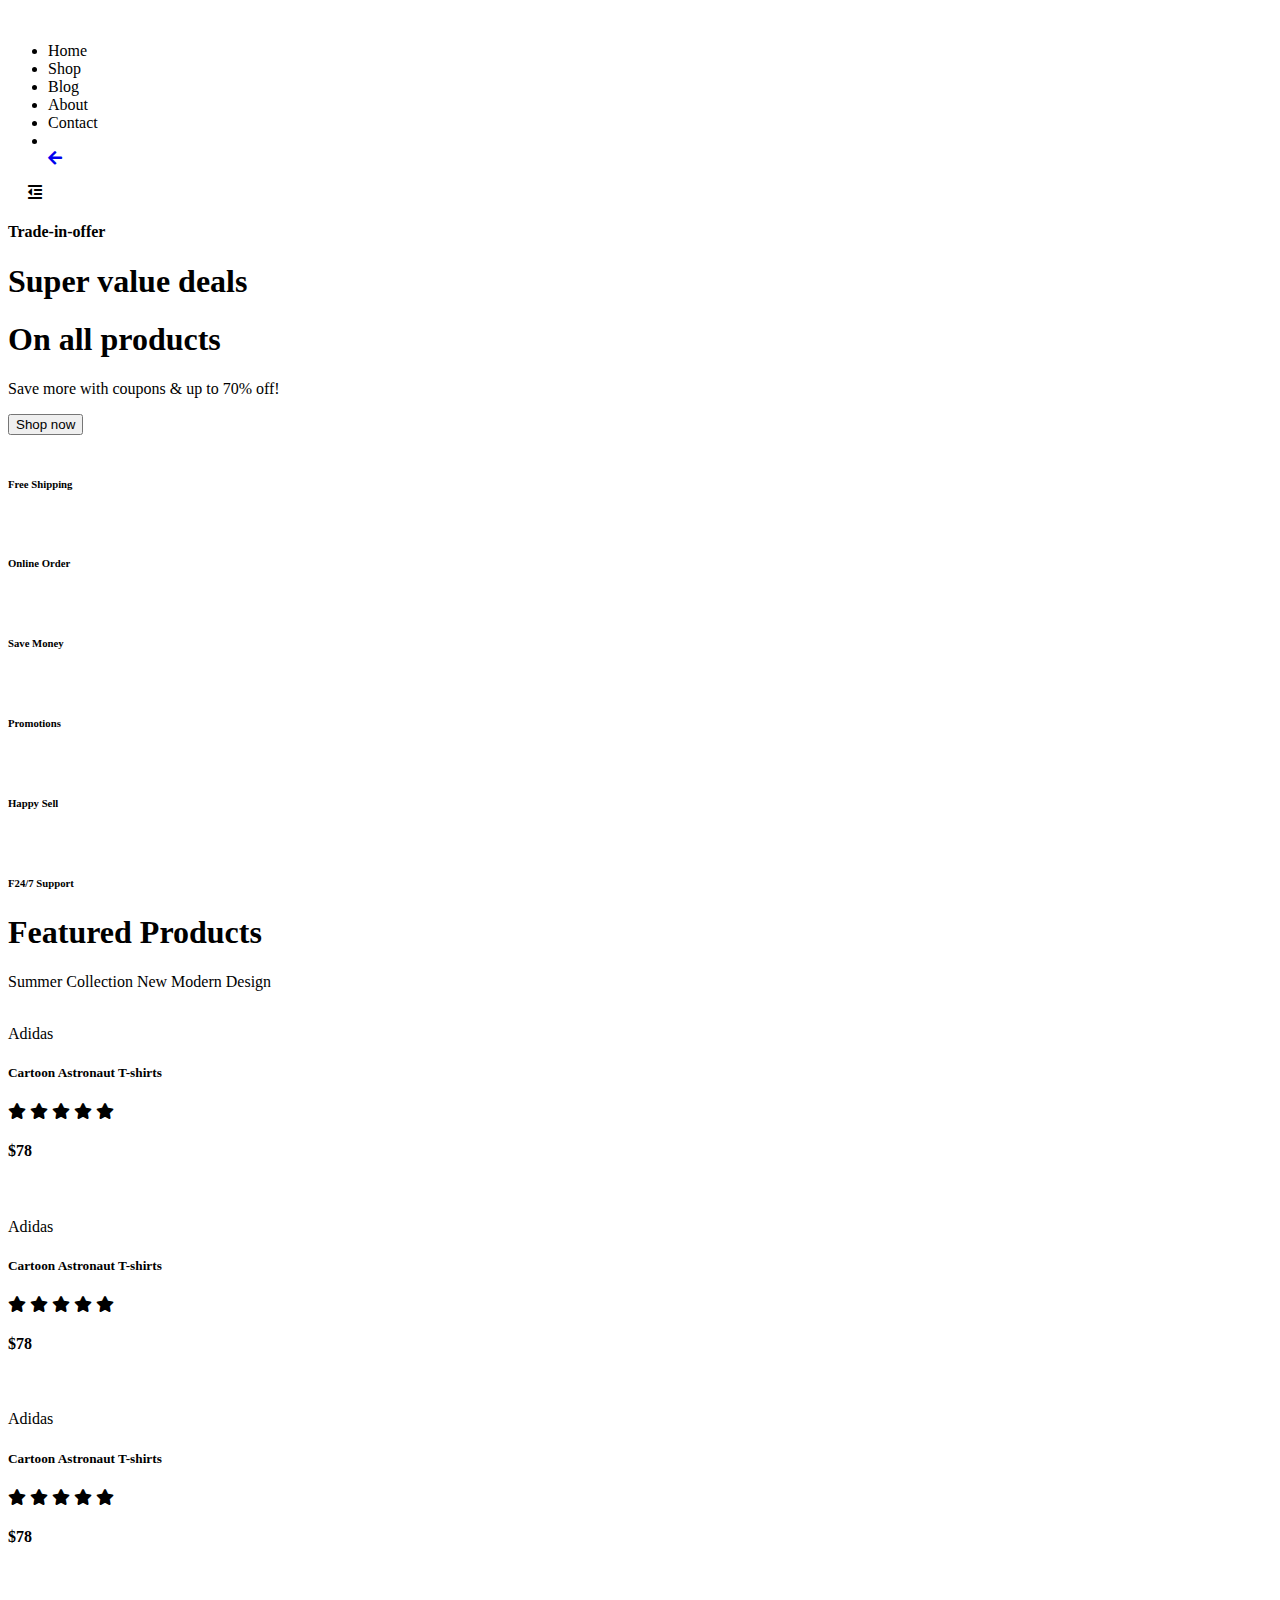
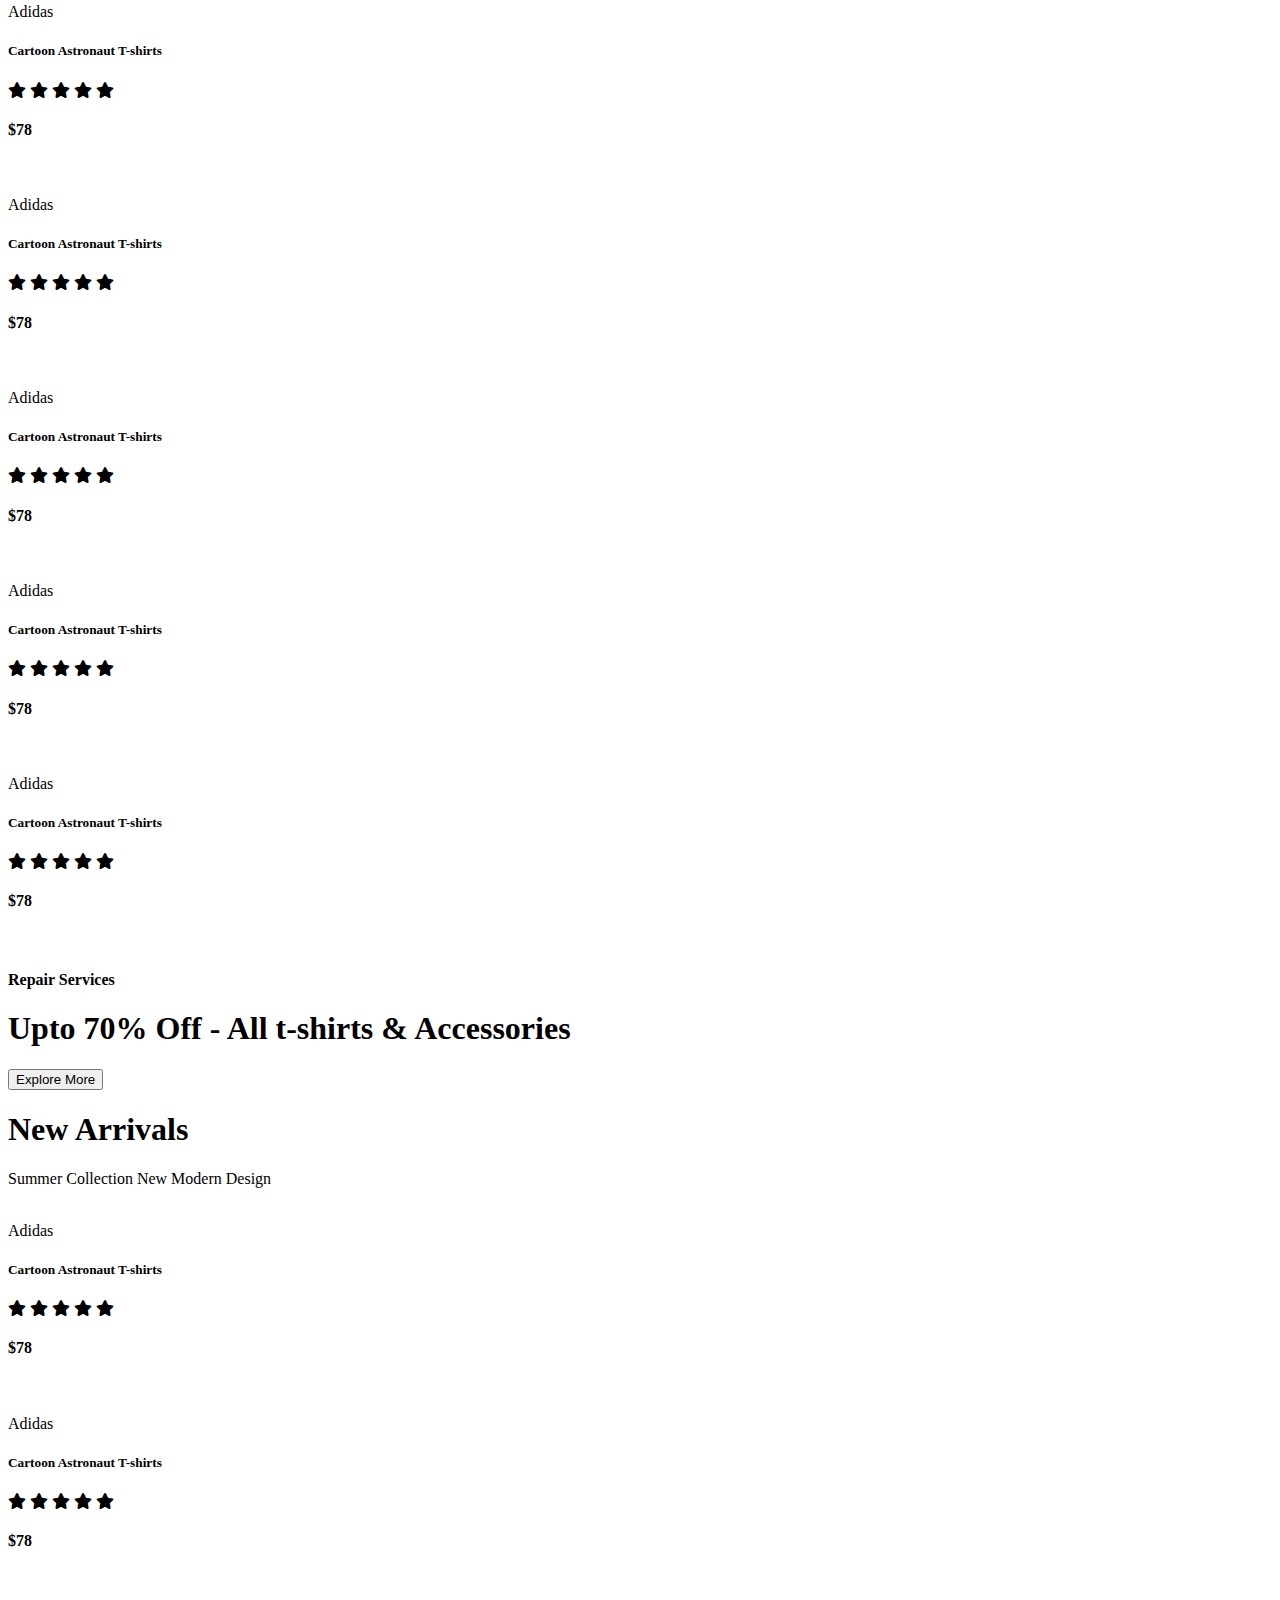
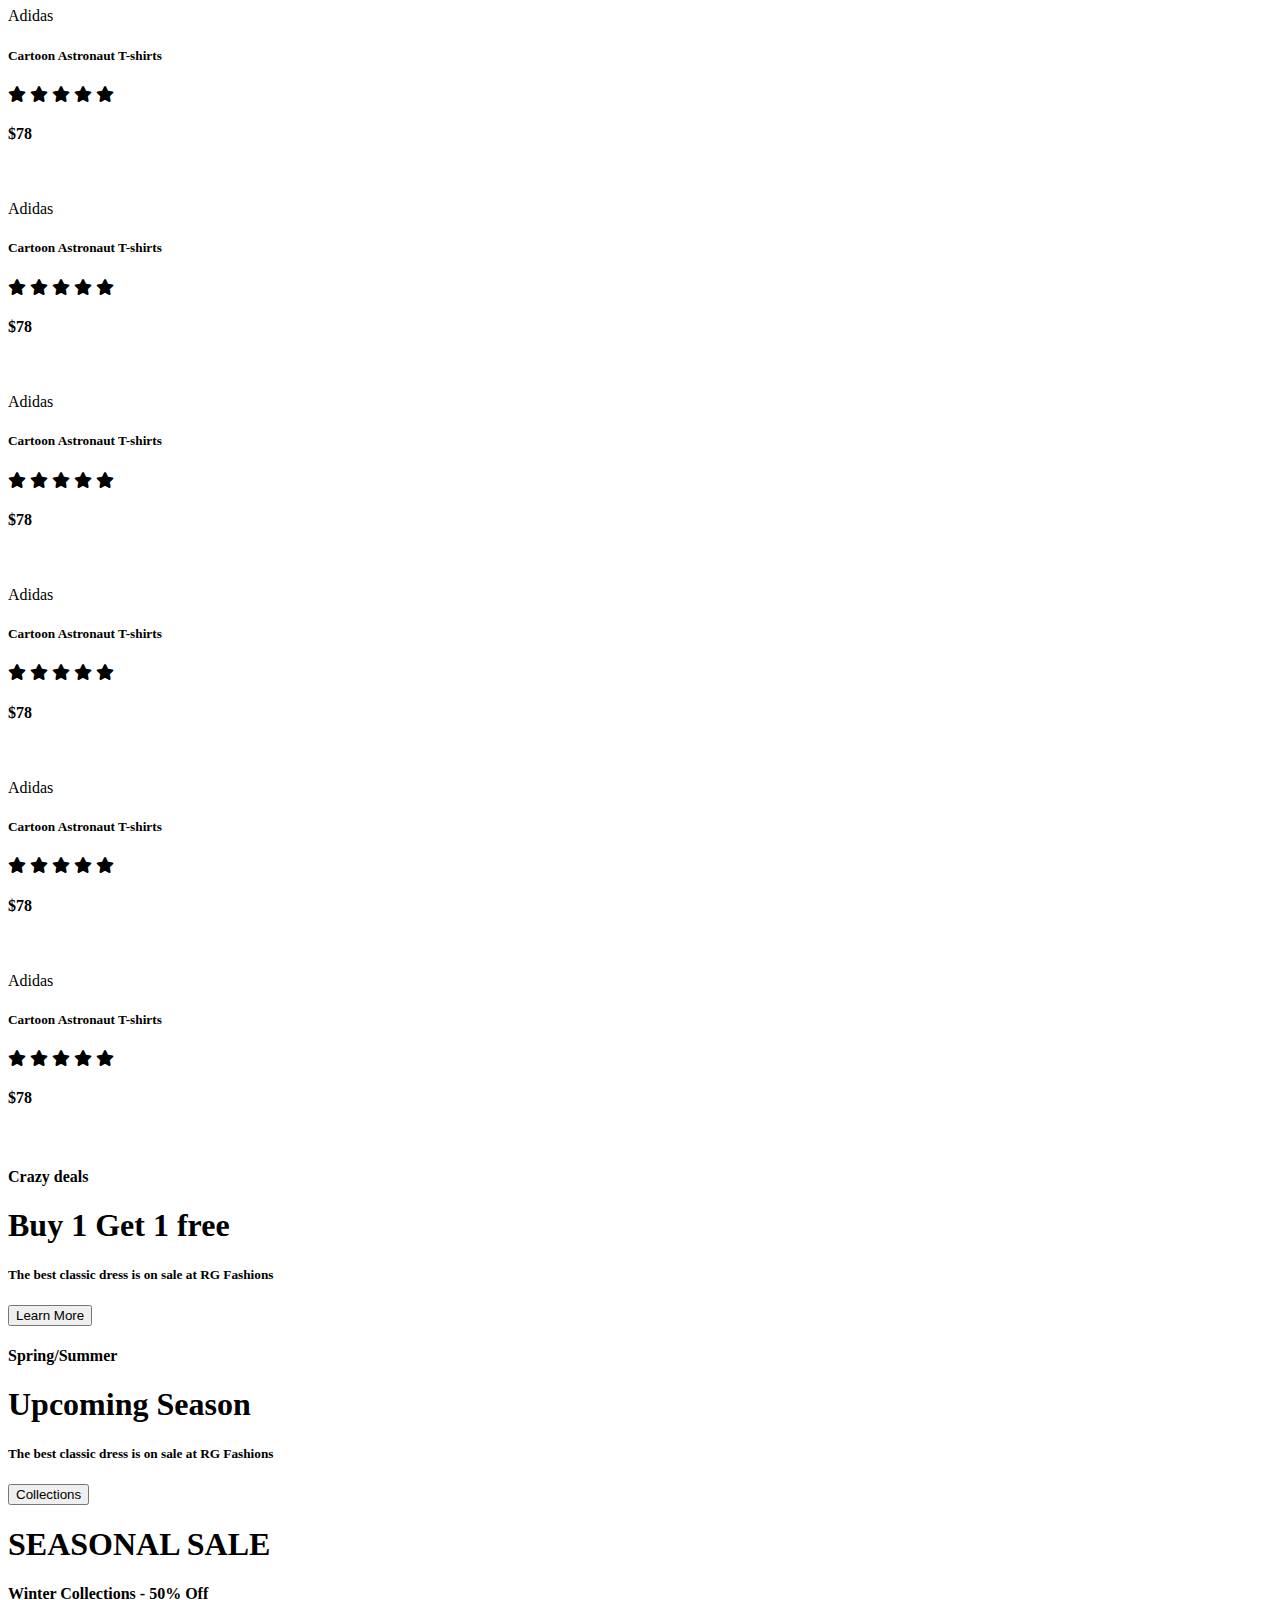
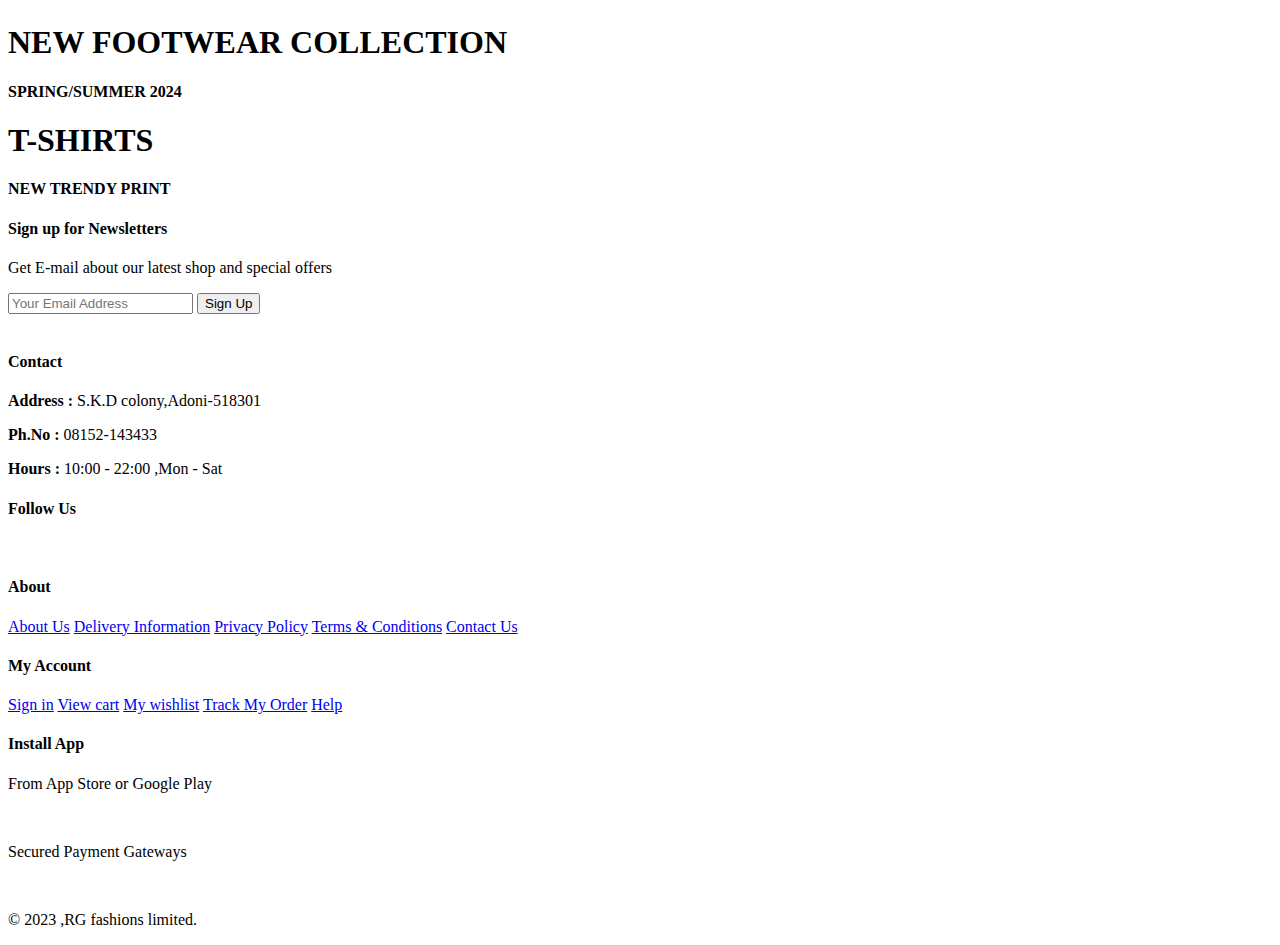
==== INDEX.html @ a51c4844 "Create INDEX.html" ====
<!DOCTYPE html>
<html lang="en">
<head>
    <meta charset="UTF-8">
    <meta name="viewport" content="width=device-width, initial-scale=1.0">
    <title>E-commerce</title>
    <link rel="stylesheet" href="style.css">
    <link rel="stylesheet" href="https://pro.fontawesome.com/releases/v5.10.0/css/all.css" />
   
</head>
<body>
    <section id="header">
        <a href="#"><img src="images/logorg1.png" class="logo"  style="width: 200px;"  alt=""></a>
        <div>
            <ul id="navbar" >
                <li><a class="active" >Home</a></li>
                <li><a >Shop</a></li>
                <li><a >Blog</a></li>
                <li><a>About</a></li>
                <li > <a >Contact</a></li>
                <li id="lg-bag"><a href="shop.html"><i class="far fa-shopping-bag"></i></a></li>
            
            <a href="#" id="close"><i class="fa fa-arrow-left" aria-hidden="true"></i></a>
            </ul>
        </div>
        <div id="mobile" >
            <a href="shop.html"><i class="far fa-shopping-bag"></i></a>
            <i id="bar" class="fas fa-outdent"></i>
            

        </div>
    </section>
    <section id="hero">
        <h4>Trade-in-offer</h4>
        <h1>Super value deals</h1>
        <h1>On all products</h1>
        <p>Save more with coupons & up to 70% off!</p>
        <button>Shop now</button>
    </section>
    <section id="feature" class="section-p1">
        <div class="fe-box">
            <img src="images/f1.png" alt="">
            <h6>Free Shipping</h6>
        </div>
        <div class="fe-box">
            <img src="images/f2.png" alt="">
            <h6>Online Order</h6>
        </div>
        <div class="fe-box">
            <img src="images/f3.png" alt="">
            <h6>Save Money</h6>
        </div>
        <div class="fe-box">
            <img src="images/f4.png" alt="">
            <h6>Promotions</h6>
        </div>
        <div class="fe-box">
            <img src="images/f5.png" alt="">
            <h6>Happy Sell</h6>
        </div>
        <div class="fe-box">
            <img src="images/f6.png" alt="">
            <h6>F24/7 Support</h6>
        </div>
    </section>
    <section id="product1" class="section-p1">
        <h1>Featured Products</h1>
        <p>Summer Collection New Modern Design</p>
        <div class="pro-container">
            <div class="pro">
                <img src="images/f1.jpg" alt="">
                <div class="des">
                    <span>Adidas</span>
                    <h5>Cartoon Astronaut T-shirts</h5>
                    <div class="star">
                        <i class="fas fa-star"></i>
                        <i class="fas fa-star"></i>
                        <i class="fas fa-star"></i>
                        <i class="fas fa-star"></i>
                        <i class="fas fa-star"></i>
                    </div>
                    <h4>$78</h4>
                </div>
                <a href="#"><i class="fal fa-shopping-cart cart"></i></a>
            </div>
            <div class="pro">
                <img src="images/f2.jpg" alt="">
                <div class="des">
                    <span>Adidas</span>
                    <h5>Cartoon Astronaut T-shirts</h5>
                    <div class="star">
                        <i class="fas fa-star"></i>
                        <i class="fas fa-star"></i>
                        <i class="fas fa-star"></i>
                        <i class="fas fa-star"></i>
                        <i class="fas fa-star"></i>
                    </div>
                    <h4>$78</h4>
                </div>
                <a href="#"><i class="fal fa-shopping-cart cart"></i></a>
            </div>
            <div class="pro">
                <img src="images/f3.jpg" alt="">
                <div class="des">
                    <span>Adidas</span>
                    <h5>Cartoon Astronaut T-shirts</h5>
                    <div class="star">
                        <i class="fas fa-star"></i>
                        <i class="fas fa-star"></i>
                        <i class="fas fa-star"></i>
                        <i class="fas fa-star"></i>
                        <i class="fas fa-star"></i>
                    </div>
                    <h4>$78</h4>
                </div>
                <a href="#"><i class="fal fa-shopping-cart cart"></i></a>
            </div>
            <div class="pro">
                <img src="images/f4.jpg" alt="">
                <div class="des">
                    <span>Adidas</span>
                    <h5>Cartoon Astronaut T-shirts</h5>
                    <div class="star">
                        <i class="fas fa-star"></i>
                        <i class="fas fa-star"></i>
                        <i class="fas fa-star"></i>
                        <i class="fas fa-star"></i>
                        <i class="fas fa-star"></i>
                    </div>
                    <h4>$78</h4>
                </div>
                <a href="#"><i class="fal fa-shopping-cart cart"></i></a>
            </div>
            <div class="pro">
                <img src="images/f5.jpg" alt="">
                <div class="des">
                    <span>Adidas</span>
                    <h5>Cartoon Astronaut T-shirts</h5>
                    <div class="star">
                        <i class="fas fa-star"></i>
                        <i class="fas fa-star"></i>
                        <i class="fas fa-star"></i>
                        <i class="fas fa-star"></i>
                        <i class="fas fa-star"></i>
                    </div>
                    <h4>$78</h4>
                </div>
                <a href="#"><i class="fal fa-shopping-cart cart"></i></a>
            </div>
            <div class="pro">
                <img src="images/f6.jpg" alt="">
                <div class="des">
                    <span>Adidas</span>
                    <h5>Cartoon Astronaut T-shirts</h5>
                    <div class="star">
                        <i class="fas fa-star"></i>
                        <i class="fas fa-star"></i>
                        <i class="fas fa-star"></i>
                        <i class="fas fa-star"></i>
                        <i class="fas fa-star"></i>
                    </div>
                    <h4>$78</h4>
                </div>
                <a href="#"><i class="fal fa-shopping-cart cart"></i></a>
            </div>
            <div class="pro">
                <img src="images/f7.jpg" alt="">
                <div class="des">
                    <span>Adidas</span>
                    <h5>Cartoon Astronaut T-shirts</h5>
                    <div class="star">
                        <i class="fas fa-star"></i>
                        <i class="fas fa-star"></i>
                        <i class="fas fa-star"></i>
                        <i class="fas fa-star"></i>
                        <i class="fas fa-star"></i>
                    </div>
                    <h4>$78</h4>
                </div>
                <a href="#"><i class="fal fa-shopping-cart cart"></i></a>
            </div>
            <div class="pro">
                <img src="images/f8.jpg" alt="">
                <div class="des">
                    <span>Adidas</span>
                    <h5>Cartoon Astronaut T-shirts</h5>
                    <div class="star">
                        <i class="fas fa-star"></i>
                        <i class="fas fa-star"></i>
                        <i class="fas fa-star"></i>
                        <i class="fas fa-star"></i>
                        <i class="fas fa-star"></i>
                    </div>
                    <h4>$78</h4>
                </div>
                <a href="#"><i class="fal fa-shopping-cart cart"></i></a>
            </div>
        </div>

    </section>
    <section id="banner" class="section-m1">
        <h4>Repair Services</h4>
        <h1>Upto <span>70% Off </span>- All t-shirts & Accessories</h1>
        <button class="normal">Explore More</button>

    </section>
    <section id="product1" class="section-p1">
        <h1>New Arrivals</h1>
        <p>Summer Collection New Modern Design</p>
        <div class="pro-container">
            <div class="pro">
                <img src="images/n1.jpg" alt="">
                <div class="des">
                    <span>Adidas</span>
                    <h5>Cartoon Astronaut T-shirts</h5>
                    <div class="star">
                        <i class="fas fa-star"></i>
                        <i class="fas fa-star"></i>
                        <i class="fas fa-star"></i>
                        <i class="fas fa-star"></i>
                        <i class="fas fa-star"></i>
                    </div>
                    <h4>$78</h4>
                </div>
                <a href="#"><i class="fal fa-shopping-cart cart"></i></a>
            </div>
            <div class="pro">
                <img src="images/n2.jpg" alt="">
                <div class="des">
                    <span>Adidas</span>
                    <h5>Cartoon Astronaut T-shirts</h5>
                    <div class="star">
                        <i class="fas fa-star"></i>
                        <i class="fas fa-star"></i>
                        <i class="fas fa-star"></i>
                        <i class="fas fa-star"></i>
                        <i class="fas fa-star"></i>
                    </div>
                    <h4>$78</h4>
                </div>
                <a href="#"><i class="fal fa-shopping-cart cart"></i></a>
            </div>
            <div class="pro">
                <img src="images/n3.jpg" alt="">
                <div class="des">
                    <span>Adidas</span>
                    <h5>Cartoon Astronaut T-shirts</h5>
                    <div class="star">
                        <i class="fas fa-star"></i>
                        <i class="fas fa-star"></i>
                        <i class="fas fa-star"></i>
                        <i class="fas fa-star"></i>
                        <i class="fas fa-star"></i>
                    </div>
                    <h4>$78</h4>
                </div>
                <a href="#"><i class="fal fa-shopping-cart cart"></i></a>
            </div>
            <div class="pro">
                <img src="images/n4.jpg" alt="">
                <div class="des">
                    <span>Adidas</span>
                    <h5>Cartoon Astronaut T-shirts</h5>
                    <div class="star">
                        <i class="fas fa-star"></i>
                        <i class="fas fa-star"></i>
                        <i class="fas fa-star"></i>
                        <i class="fas fa-star"></i>
                        <i class="fas fa-star"></i>
                    </div>
                    <h4>$78</h4>
                </div>
                <a href="#"><i class="fal fa-shopping-cart cart"></i></a>
            </div>
            <div class="pro">
                <img src="images/n5.jpg" alt="">
                <div class="des">
                    <span>Adidas</span>
                    <h5>Cartoon Astronaut T-shirts</h5>
                    <div class="star">
                        <i class="fas fa-star"></i>
                        <i class="fas fa-star"></i>
                        <i class="fas fa-star"></i>
                        <i class="fas fa-star"></i>
                        <i class="fas fa-star"></i>
                    </div>
                    <h4>$78</h4>
                </div>
                <a href="#"><i class="fal fa-shopping-cart cart"></i></a>
            </div>
            <div class="pro">
                <img src="images/n6.jpg" alt="">
                <div class="des">
                    <span>Adidas</span>
                    <h5>Cartoon Astronaut T-shirts</h5>
                    <div class="star">
                        <i class="fas fa-star"></i>
                        <i class="fas fa-star"></i>
                        <i class="fas fa-star"></i>
                        <i class="fas fa-star"></i>
                        <i class="fas fa-star"></i>
                    </div>
                    <h4>$78</h4>
                </div>
                <a href="#"><i class="fal fa-shopping-cart cart"></i></a>
            </div>
            <div class="pro">
                <img src="images/n7.jpg" alt="">
                <div class="des">
                    <span>Adidas</span>
                    <h5>Cartoon Astronaut T-shirts</h5>
                    <div class="star">
                        <i class="fas fa-star"></i>
                        <i class="fas fa-star"></i>
                        <i class="fas fa-star"></i>
                        <i class="fas fa-star"></i>
                        <i class="fas fa-star"></i>
                    </div>
                    <h4>$78</h4>
                </div>
                <a href="#"><i class="fal fa-shopping-cart cart"></i></a>
            </div>
            <div class="pro">
                <img src="images/n8.jpg" alt="">
                <div class="des">
                    <span>Adidas</span>
                    <h5>Cartoon Astronaut T-shirts</h5>
                    <div class="star">
                        <i class="fas fa-star"></i>
                        <i class="fas fa-star"></i>
                        <i class="fas fa-star"></i>
                        <i class="fas fa-star"></i>
                        <i class="fas fa-star"></i>
                    </div>
                    <h4>$78</h4>
                </div>
                <a href="#"><i class="fal fa-shopping-cart cart"></i></a>
            </div>
        </div>

    </section>
    <section id="sm-banner" class="section-p1">
        <div class="banner-box">
            <h4>Crazy deals</h4>
            <h1>Buy 1 Get 1 free</h1>
            <h5><span>The best classic dress is on sale at </span>RG Fashions</h5>
            <button class="normal">Learn More</button>
        </div>
        <div class="banner-box1">
            <h4>Spring/Summer</h4>
            <h1>Upcoming Season</h1>
           <h5><span>The best classic dress is on sale at </span>RG Fashions</h5>
            <button class="normal">Collections</button>
        </div>
    </section>
    <section id="banner3">
        <div class="banner-box1">
        <h1>SEASONAL SALE</h1>
        <H4>Winter Collections - 50% Off</H4>
    </div>    
    <div class="banner-box2">
        <h1>NEW FOOTWEAR COLLECTION</h1>

        <H4>SPRING/SUMMER 2024</H4>
    </div>      
    <div class="banner-box3">
        <h1>T-SHIRTS</h1>
        <H4>NEW TRENDY PRINT </H4>
    </div>  
    </section>
    <section id="newsletter" class="section-p1">
        <div class="newstext">
            <h4>Sign up for Newsletters</h4>
            <p>Get E-mail about our latest shop and <span>special offers</span></p>
        </div>
        <div class="form">
            <input type="text" placeholder="Your Email Address">
            <button class="normal">Sign Up</button>
        </div>
    </section>
    <footer class="section-p1">
        <div class="col">
            <img src="images/logorg.png" alt="" style="width: 200px;">
            <h4>Contact</h4>
            <p><strong>Address :</strong> S.K.D colony,Adoni-518301</p>
            <p><strong>Ph.No :</strong> 08152-143433</p>
            <p><strong>Hours : </strong>10:00 - 22:00 ,Mon - Sat</p>
            <h4>Follow Us</h4>
            <div class="point">
                <img src="images/fb.png" alt="" style="width: 200px;">
            </div>
            
        </div>
        <div class="col">
            <h4>About</h4>
            <a href="#">About Us</a>
            <a href="#">Delivery Information</a>
            <a href="#">Privacy Policy</a>
            <a href="#">Terms & Conditions</a>
            <a href="#">Contact Us</a>
        </div>
        <div class="col">
            <h4>My Account</h4>
            <a href="#">Sign in</a>
            <a href="#">View cart</a>
            <a href="#">My wishlist</a>
            <a href="#">Track My Order</a>
            <a href="#">Help</a>
        </div>
        <div class="col-install">
            <h4>Install App</h4>
            <p>From App Store or Google Play</p>
            <div class="row">
                <img src="images/app.jpg" alt="">
                <img src="images/play.jpg" alt="">
            </div>
            
            <p>Secured Payment Gateways</p>
            <img src="images/pay.png" alt="">
        </div>
        <div class="copyright">
            <p>© 2023 ,RG fashions limited.</p>

        </div>
    </footer>
<script>
    const bar=document.getElementById('bar');
    const close=document.getElementById('close');
const nav=document.getElementById('navbar');

if(bar){
    bar.addEventListener('click',() =>{
     nav.classList.add('active');
    })
}
if(close){
    close.addEventListener('click',() =>{
     nav.classList.remove('active');
    })
}
</script>

    
</body>
</html>
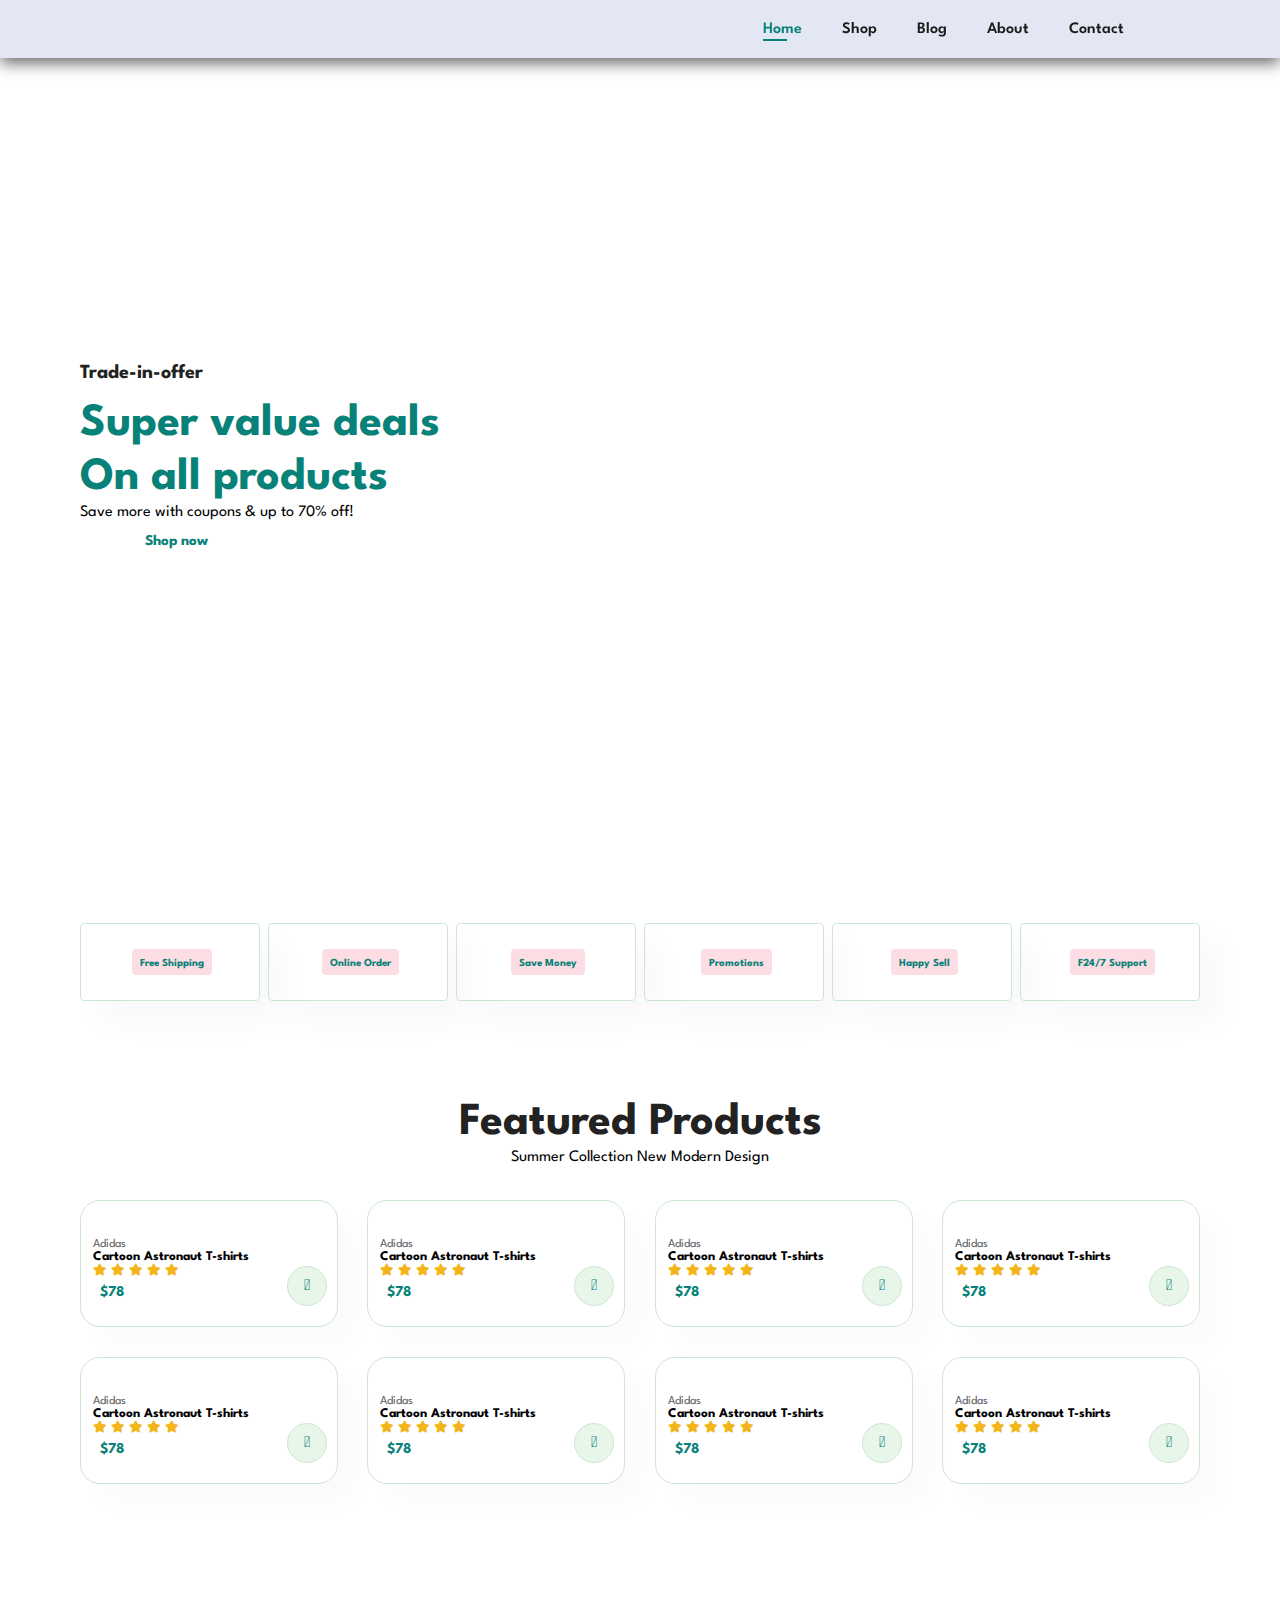
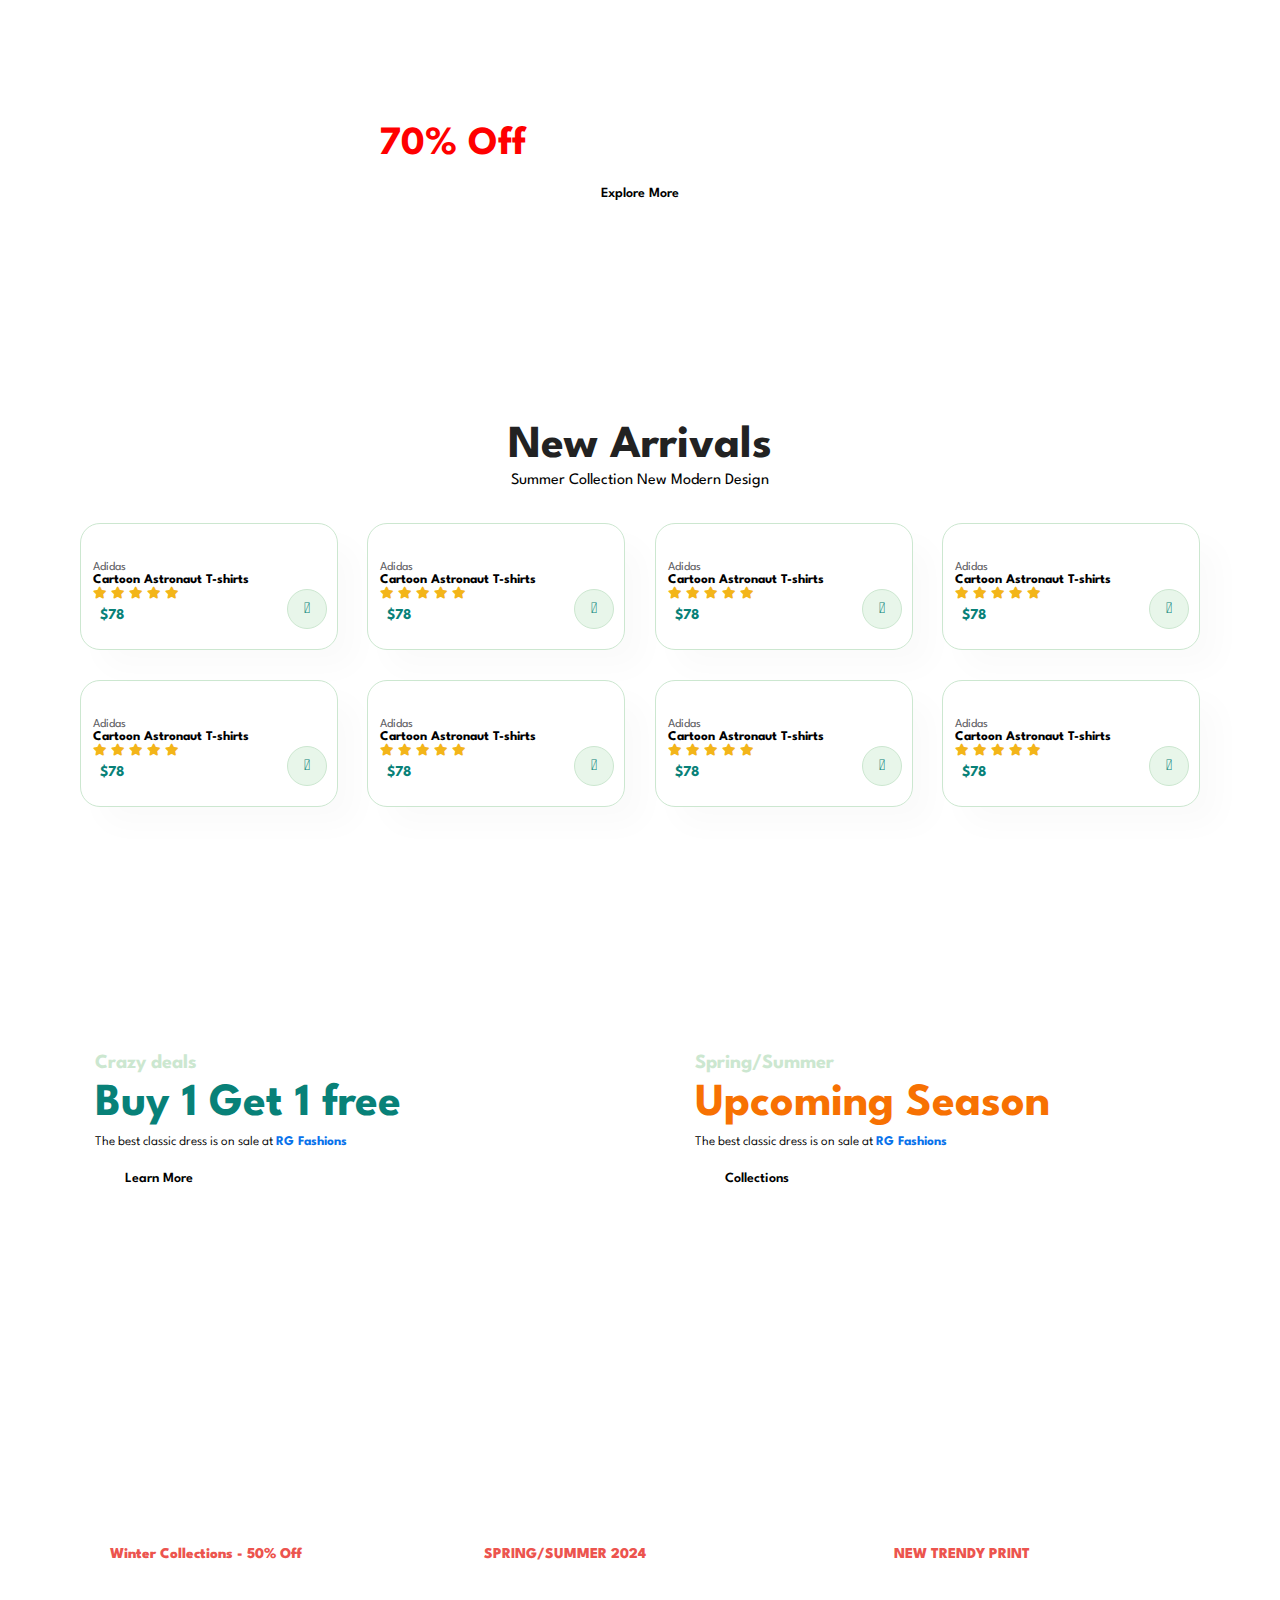
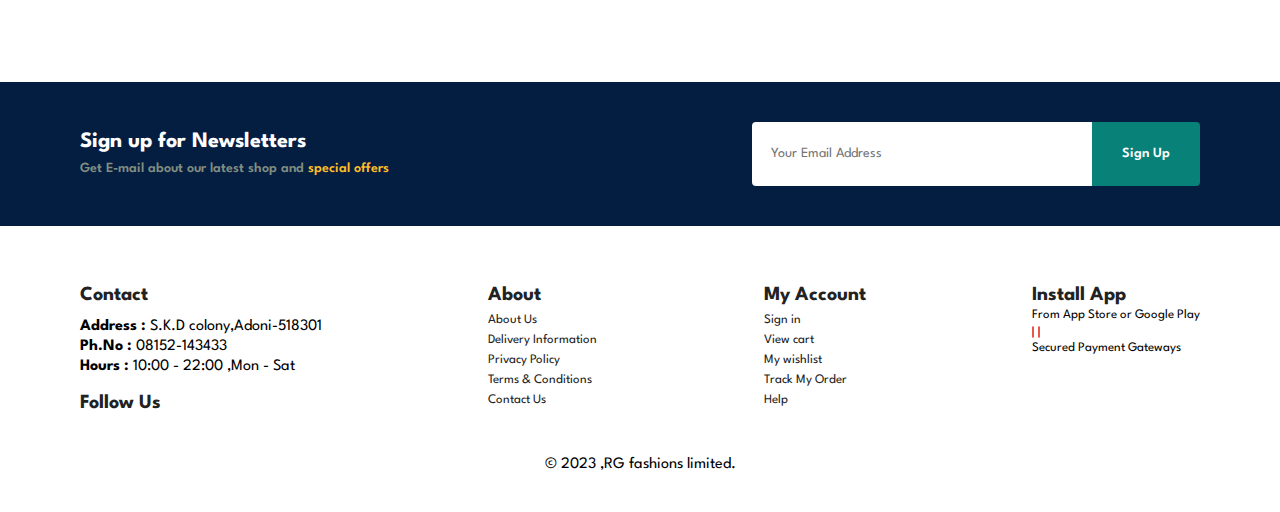
==== commit e737f8ad: "Update INDEX.html" ====
--- a/INDEX.html
+++ b/INDEX.html
@@ -10,7 +10,7 @@
 </head>
 <body>
     <section id="header">
-        <a href="#"><img src="images/logorg1.png" class="logo"  style="width: 200px;"  alt=""></a>
+        <a href="#"><img src="https://res.cloudinary.com/dwnds41tq/image/upload/v1700805352/logorg_gffglf.png" class="logo"  style="width: 200px;"  alt=""></a>
         <div>
             <ul id="navbar" >
                 <li><a class="active" >Home</a></li>
--- a/style.css
+++ b/style.css
@@ -0,0 +1,720 @@
+@import url("https://fonts.googleapis.com/css2?family=Spartan:wght@100;200;300;400;500;600;700;800;900&display=swap");
+*{
+    margin: 0;
+    padding: 0;
+    box-sizing: border-box;
+    font-family: 'Spartan',sans-serif;
+}
+h1{
+    font-size: 50px;
+    line-height: 64px;
+    color: #222;
+}
+h1{
+    font-size: 46px;
+    line-height: 54px;
+    color: #222;
+}
+h2{
+    font-size: 20px;
+    line-height: 64px;
+    color: #222;
+}
+h4{
+    font-size: 20px;
+    color: #222;
+}
+.section-p1{
+    padding: 40px 80px;
+}
+.section-m1{
+    margin:40px 0;
+}
+button.normal{
+    font-size: 14px;
+    font-weight: 600;
+    padding: 15px 30px;
+    color: #000;
+    background-color: #fff;
+    border-radius: 4px;
+    cursor: pointer;
+    border: none;
+    outline: none;
+    transition: 0.2s;
+}
+body{
+    width: 100%;
+}
+#header{
+    display: flex;
+    align-items: center;
+    justify-content: space-between;
+    padding: 20px 80px;
+    background: #e3e6f3;
+    box-shadow: 0 5px 15px rgba(0,0,0,0.6);
+    z-index: 999;
+    position: sticky;
+    top:0;
+    left: 0;
+
+}
+#navbar{
+    display: flex;
+    align-items: center;
+    justify-content: center;
+
+}
+#navbar li{
+    list-style: none;
+    padding: 0 20px ;
+    position: relative;
+
+}
+#navbar li a{
+    text-decoration: none;
+    font-size: 16px;
+    font-weight: 600;
+    color: #1a1a1a;
+    transition: 0.3s ease;
+}
+#navbar li a:hover,
+#navbar li a.active
+{
+    color: #088178;
+
+}
+#navbar li a.active::after,
+#navbar li a:hover::after{
+    content: "";
+    width: 30%;
+    height:2px ;
+    background-color: #088178;
+    position: absolute;
+    bottom:-4px;
+    left:20px;
+}
+#mobile{
+    display: none;
+    align-items: center;
+}
+#close{
+    display: none;
+}
+#hero{
+    background-image: url(images/hero4.png);
+    height: 90vh;
+    width: 100%;
+    background-size: cover;
+    background-position: top 25% right 0;
+    padding: 0 80px;
+    display: flex;
+    flex-direction: column;
+    align-items: flex-start;
+    justify-content: center;
+}
+#hero h4{
+    padding-bottom: 15px;
+}
+#hero h1{
+    color: #088178;
+}
+#hero button{
+    background-image: url(images/button.png);
+    background-color: transparent;
+    color: #088178;
+    border: 0;
+    padding: 14px 80px 14px 65px;
+    background-repeat: no-repeat;
+    cursor: pointer;
+    font-weight: 700;
+    font-size: 15px;
+}
+#feature{
+    display: flex;
+    align-items: center;
+    justify-content: space-between;
+    flex-wrap: wrap;
+}
+#feature .fe-box{
+    width:180px;
+    text-align: center;
+    padding: 25px 15px;
+    box-shadow: 20px 20px 34px rgba(0,0,0,0.03);
+    border:1px solid #cce7d0;
+    border-radius: 4px;
+    margin: 15px 0;
+}
+#feature .fe-box:hover{
+    box-shadow: 10px 10px 54px rgba(152, 3, 244, 0.2);
+}
+#feature .fe-box img{
+    width: 100%;
+    margin-bottom: 10px;
+}
+#feature .fe-box h6{
+    padding: 9px 8px 6px 8px;
+    line-height:1 ; 
+    border-radius: 4px;
+    color: #088178;
+    background-color: #fddde4;
+    display: inline-block;
+}
+#product1{
+    text-align: center;
+}
+#product1 .pro-container{
+    display: flex;
+    justify-content: space-between;
+    padding-top: 20px;
+    flex-wrap: wrap;
+}
+#product1 .pro{
+    width: 23%;
+    min-width: 250px;
+    padding: 10px 12px;
+    border: 1px solid  #cce7d0;
+    border-radius: 20px;
+    cursor: pointer;
+    box-shadow: 20px 20px 30px rgba(0,0,0,0.02);
+    margin: 15px 0;
+    transition: 0.2s ease;
+    position: relative;
+}
+#product1 .pro .des{
+    text-align: start;
+    padding: 10px 0;
+}
+#product1 .pro .des span{
+    color: #606063;
+    font-size: 12px;
+}
+#product1 .pro:hover{
+    box-shadow: 20px 20px 30px rgba(0,0,0,0.06);
+}
+#product1 .pro img{
+    width: 100%;
+    border-radius: 20px;
+}
+
+#product1 .pro .des i{
+    font-size: 12px;
+    color: rgb(243,181,25);
+}
+#product1 .pro .des h4{
+    padding: 7px;
+    font-size: 15px;
+    font-weight: 700;
+    color: #088178;
+}
+#product1 .pro .cart{
+    width: 40px;
+    height: 40px;
+    line-height: 40px;
+    border-radius: 50px;
+    background-color: #e8f6ea;
+    font-weight: 500;
+    color: #088178;
+    border:1px solid #cce7d0;
+    position: absolute;
+    bottom: 20px;
+    right: 10px;
+
+}
+#banner{
+    display: flex;
+    flex-direction: column;
+    justify-content: center;
+    align-items: center;
+    text-align: center;
+    background-image:url("images/b2.jpg");
+    width: 100%;
+    height: 40vh;
+    background-size: cover;
+    background-position: center;
+}
+#banner h4{
+    color: #fff;
+    font-size: 16px;
+
+}
+#banner h1{
+    color: #fff;
+    font-size: 40px;
+}
+#banner h1 span{
+    color: rgb(255, 0, 0);
+}
+#banner button:hover{
+    background-color: #088178;
+    color: #fff;
+}
+#sm-banner{
+    display: flex;
+    flex-wrap: wrap;
+    justify-content: space-between;
+}
+#sm-banner .banner-box{
+    display: flex;
+    flex-direction: column;
+    justify-content: center;
+    align-items: flex-start;
+    padding-left: 15px;
+    text-align:center;
+    background-image:url("images/b17.jpg");
+    min-width: 520px;
+    height: 50vh;
+    background-size: cover;
+    background-position: center;
+}
+#sm-banner h4{
+    color: #cce7d0;
+    padding-bottom: 5px;
+}
+#sm-banner h1{
+    color: #088178;
+    padding-bottom: 5px;
+}
+#sm-banner h5{
+    color: #0972eb;
+    padding-bottom: 9px;
+}
+#sm-banner span{
+    color:#000 ;
+    font-weight: 350;
+}
+#sm-banner button:hover{
+    background-color: #088178;
+    color: #fff;
+}
+#sm-banner .banner-box1{
+    display: flex;
+    flex-direction: column;
+    justify-content: center;
+    align-items: flex-start;
+    padding-left: 15px;
+    text-align:center;
+    background-image:url("images/b10.jpg");
+    min-width: 520px;
+    height: 50vh;
+    background-size: cover;
+    background-position: center;
+}
+#sm-banner .banner-box1 h1{
+    color: #f77102;
+    padding-bottom: 5px;
+}
+#banner3{
+    display: flex;
+    flex-wrap: wrap;
+    justify-content: space-between;
+    padding: 0 80px;
+}
+#banner3 .banner-box1{
+    display: flex;
+    flex-direction: column;
+    justify-content: center;
+    align-items: flex-start;
+    padding-left: 15px;
+    text-align:center;
+    background-image:url("images/b7.jpg");
+    min-width: 30%;
+    height: 30vh;
+    background-size: cover;
+    background-position: center;
+    padding: 30px;
+    margin-bottom: 20px;
+}
+#banner3 .banner-box2{
+    display: flex;
+    flex-direction: column;
+    justify-content: center;
+    align-items: flex-start;
+    padding-left: 15px;
+    text-align:center;
+    background-image:url("images/b4.jpg");
+    min-width: 30%;
+    height: 30vh;
+    background-size: cover;
+    background-position: center;
+    padding: 30px;
+    margin-bottom: 20px;
+}
+#banner3 .banner-box3{
+    display: flex;
+    flex-direction: column;
+    justify-content: center;
+    align-items: flex-start;
+    padding-left: 15px;
+    text-align:center;
+    background-image:url("images/b18.jpg");
+    min-width: 30%;
+    height: 30vh;
+    background-size: cover;
+    background-position: center;
+    padding: 30px;
+    margin-bottom: 20px;
+}
+#banner3 .banner-box1 h1{
+    color: #fff;
+   font-weight: 900;
+   font-size: 22px;
+   cursor: pointer;
+
+}
+#banner3 .banner-box1 h4{
+    color: #ec544e;
+    font-weight: 800;
+    font-size: 15px;
+}
+#banner3 .banner-box2 h1{
+    color: #fff;
+   font-weight: 900;
+   font-size: 22px;
+   cursor: pointer;
+
+}
+#banner3 .banner-box2 h4{
+    color: #ec544e;
+    font-weight: 800;
+    font-size: 15px;
+}
+#banner3 .banner-box3 h1{
+    color: #fff;
+   font-weight: 900;
+   font-size: 22px;
+   cursor: pointer;
+}
+#banner3 .banner-box3 h4{
+    color: #ec544e;
+    font-weight: 800;
+    font-size: 15px;
+}
+#banner3{
+    display: flex;
+    flex-wrap: wrap;
+    justify-content: space-between;
+}
+#newsletter{
+    display: flex;
+    justify-content: space-between;
+    flex-wrap: wrap;
+    align-items: center;
+    background-image: url("images/b14.png");
+    background-repeat: no-repeat;
+    background-position: 20% 30%;
+    background-color: #041e42;
+    
+}
+#newsletter h4{
+    font-size: 22px;
+    font-weight: 700;
+    color: #fff;
+}
+#newsletter p{
+    font-size: 14px;
+    font-weight: 600;
+    color: #818e80;
+    padding-top: 10px;
+}
+#newsletter p span{ 
+    color: #ffbd27;
+}
+#newsletter .form{
+    display: flex;
+    width: 40%;
+}
+#newsletter input{
+    height: 4rem;
+    padding:0 1.25em;
+    font-size: 14px;
+    width: 100%;
+    border: 1px solid transparent;
+    border-radius: 4px;
+    outline: none;
+    border-top-right-radius: 0;
+    border-bottom-right-radius: 0;
+}
+#newsletter button{
+    background-color: #088178;
+    color: #fff;
+    white-space: nowrap;
+    border-top-left-radius: 0;
+    border-bottom-left-radius: 0;
+}
+footer{
+    display: flex;
+    flex-wrap: wrap;
+    justify-content: space-between;
+
+}
+footer .col{
+    display: flex;
+    flex-direction: column;
+    align-items: flex-start;
+    margin-bottom: 20px;
+    
+}
+footer .col .point{
+    cursor: pointer;
+}
+footer .col h4{
+    padding-top: 20px;
+    padding-bottom: 10px;
+}
+footer .col p{
+    padding-top: 5px;
+}
+footer a{
+    font-size: 13px;
+    text-decoration: none;
+    color: #222;
+    margin: 0 0 8px 0;
+}
+footer .col-install{
+    padding-top: 20px;
+}
+footer .col-install h4{
+    padding-bottom:5px;
+}
+footer .col-install p{
+    font-size: 13px;
+    padding-bottom: 5px;
+}
+footer .col-install .row img{
+    border:1px solid #ec544e;
+    border-radius: 6px;
+}
+footer .col-install img{
+    padding-top: 10px;
+    cursor: pointer;
+}
+footer .copyright {
+   width: 100%;
+   text-align: center;
+}
+
+@media(max-width:799px){
+    .section-p1 {
+        padding: 40px 40px;
+    }
+    #navbar {
+        display: flex;
+        flex-direction: column;
+        align-items: flex-start;
+        justify-content: flex-start;
+        position: fixed;      
+        top: 0;
+        right: -300px;
+        height: 100vh;
+        width: 300px;
+        background-color: #e3e6f3;
+        box-shadow: 0 40px 60px rgba(0,0,0,0.1);
+        padding: 80px 0 0 10px;
+        transition: 0.3s;
+    }
+    #navbar.active{
+        right: 0px;
+    }
+    #navbar li{
+        margin-bottom: 25px;
+    }
+    #mobile{
+        display: flex;
+        align-items: center;
+    }
+    #close{
+        display: flex;
+    }
+    #mobile i{
+        color: #1a1a1a;
+        font-size: 24px;
+        padding-left: 20px;
+    }
+    #close{
+        position: absolute;
+        top: 30px;
+        left: 30px;
+        color: #222;
+        font-size: 24px;
+    }
+    #lg-bag{
+        display: none;
+    }
+    #hero {
+        
+        height: 70vh;
+        padding: 0px 80px;
+        background-position: top 30% right 30%;
+        
+    }
+    #feature {
+       
+        justify-content:center;
+        
+    }
+    #feature .fe-box {
+      
+        margin: 15px 15px;
+    }
+    #product1 .pro-container {
+        
+        justify-content: center;
+      
+    }
+    #product1 .pro {
+        
+        margin: 15px ;
+        
+    }
+    #banner {
+      
+        height: 20vh;
+      
+    }
+    #sm-banner .banner-box {
+
+       
+        min-width: 100%;
+        height: 30vh;
+        
+    }
+    #sm-banner .banner-box1 {
+      
+        min-width: 100%;
+        height: 30vh;
+      
+    }
+    #banner3 {
+        padding: 0 20px;
+        width: 100%;
+        
+    }
+    #banner3 .banner-box1 {
+      
+        min-width: 100%;
+       
+    }
+    #banner3 .banner-box2 {
+      
+        min-width: 100%;
+       
+    }
+    #banner3 .banner-box3 {
+      
+        min-width: 100%;
+       
+    }
+    #newsletter .form {
+        padding-top: 20px;
+        width: 70%;
+    }
+    
+}
+@media(max-width:477px){
+    #header{
+        padding:10px 30px;
+    }
+    #pro-details {
+        display: flex;
+        flex-direction: column;
+    }
+    #pro-details .single-pro-image {
+        width:100%;
+        margin-right: 0px;
+    }
+    #pro-details .single-pro-details {
+        width: 100%;
+    }
+   
+    #about-head { 
+        flex-direction: column;
+    }
+    #about-head img {
+        width: 100%;
+        margin-bottom: 20px;
+    }
+}
+/*shop*/
+#pagenation {
+    text-align: center;
+}
+#pagenation a{
+    text-decoration: none;
+    color: #fff;
+    background-color: #088178;
+    padding: 15px 20px;
+    border-radius: 4px;
+    font-weight: 600;
+}
+/* single product*/
+#pro-details{
+    display: flex;
+    margin-top: 20px;
+}
+#pro-details .single-pro-image{
+    width: 40%;
+    margin-right: 50px;
+}
+.small-img-group{
+    display: flex;
+    justify-content: space-between;
+}
+.small-img-col{
+    flex-basis: 24%;
+    cursor: pointer;
+}
+#pro-details .single-pro-details{
+    width: 50%;
+    padding-top: 30px;
+}
+#pro-details .single-pro-details h4{
+    padding: 30px 0px 20px 0px;
+}
+#pro-details .single-pro-details h1{
+    font-size: 26px;
+}
+#pro-details .single-pro-details select{
+    display: block;
+    padding: 5px 10px;
+    margin-bottom: 10px;
+}
+#pro-details .single-pro-details input{
+    width: 50px;
+    height: 47px;
+    padding-left: 10px;
+    font-size: 16px;
+    margin-right: 10px;
+
+}
+#pro-details .single-pro-details button{
+    background-color: #088178;
+    color: #fff;
+}
+#about-head {
+    display: flex;
+    align-items: center;
+}
+/*about page*/
+#about-head img{
+    width: 50%;;
+    height: auto;
+}
+#about-head div{
+    padding-left: 40px;
+}
+#about-head h2{
+    font-size: 70px;
+    padding-top: 0px;
+    padding-bottom: 10px;
+    color: #219;
+}
+
+
+
+
+
+
+
+
+
+
